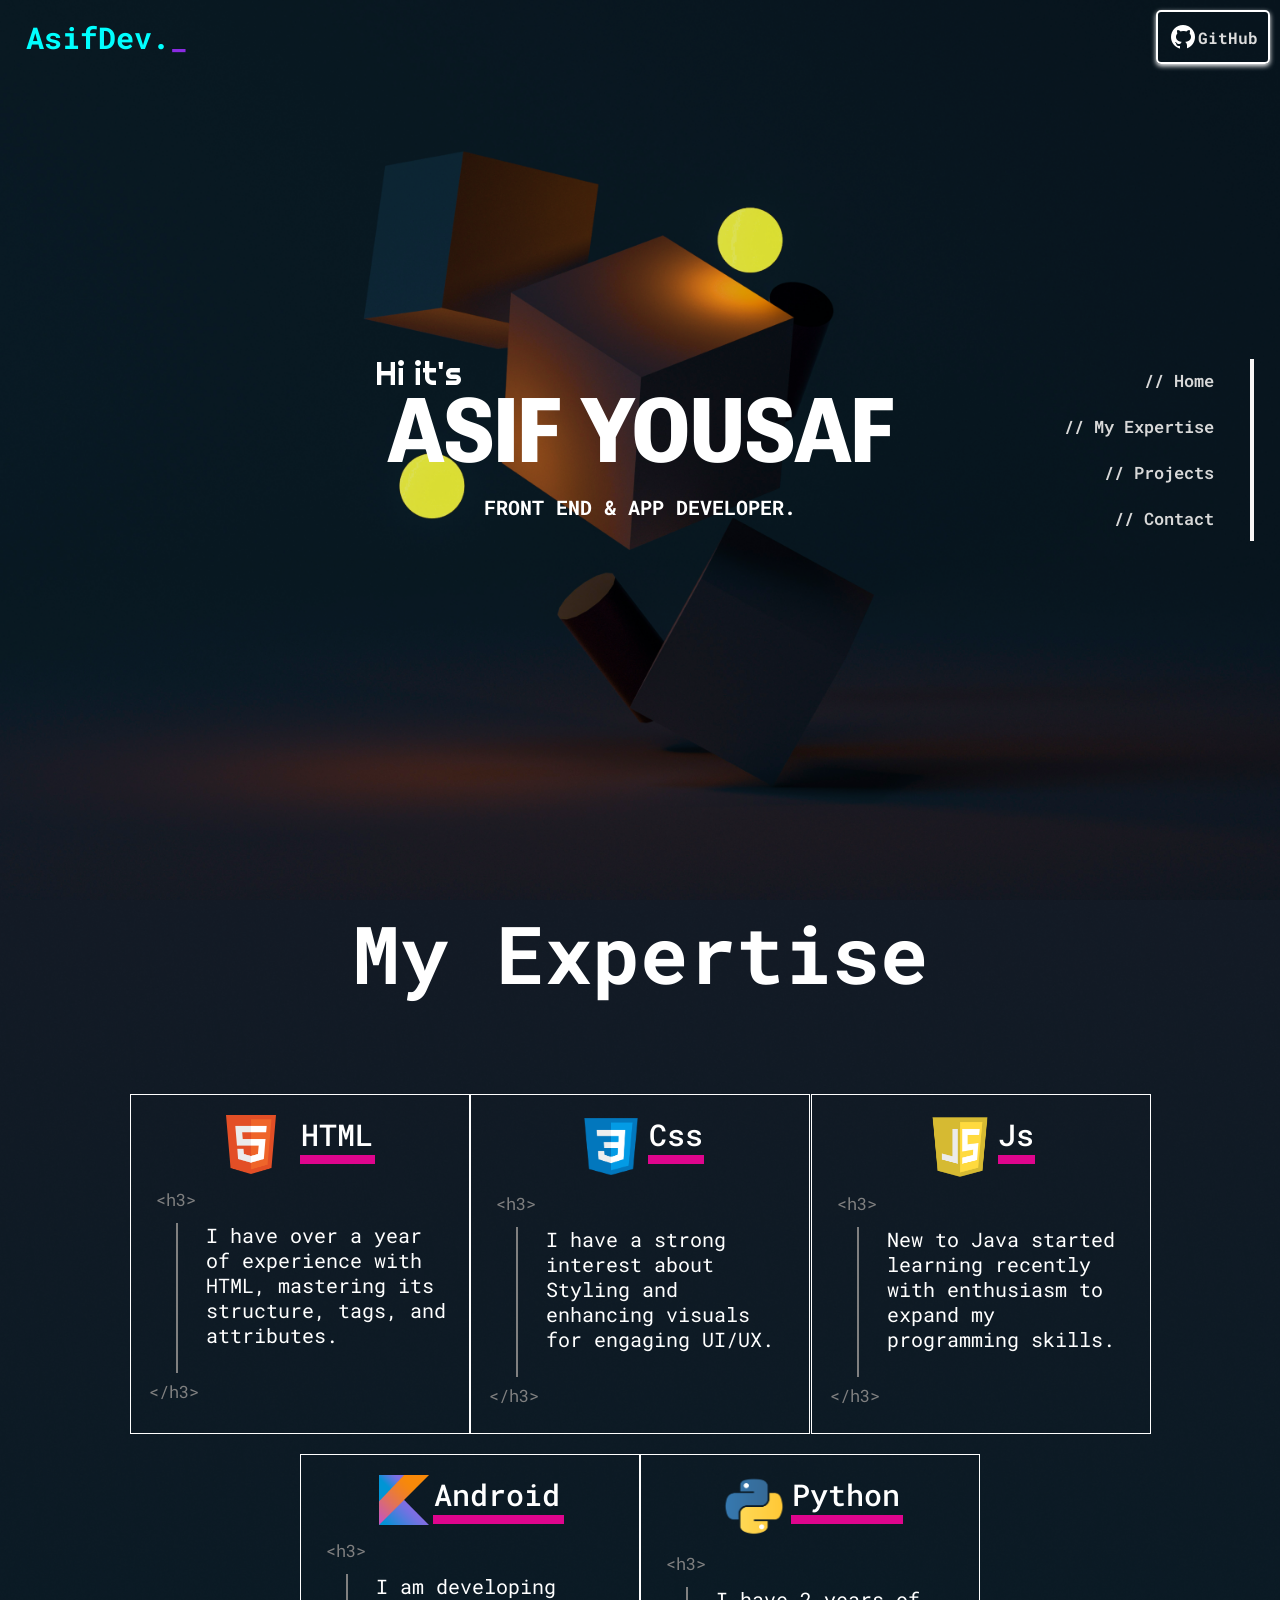
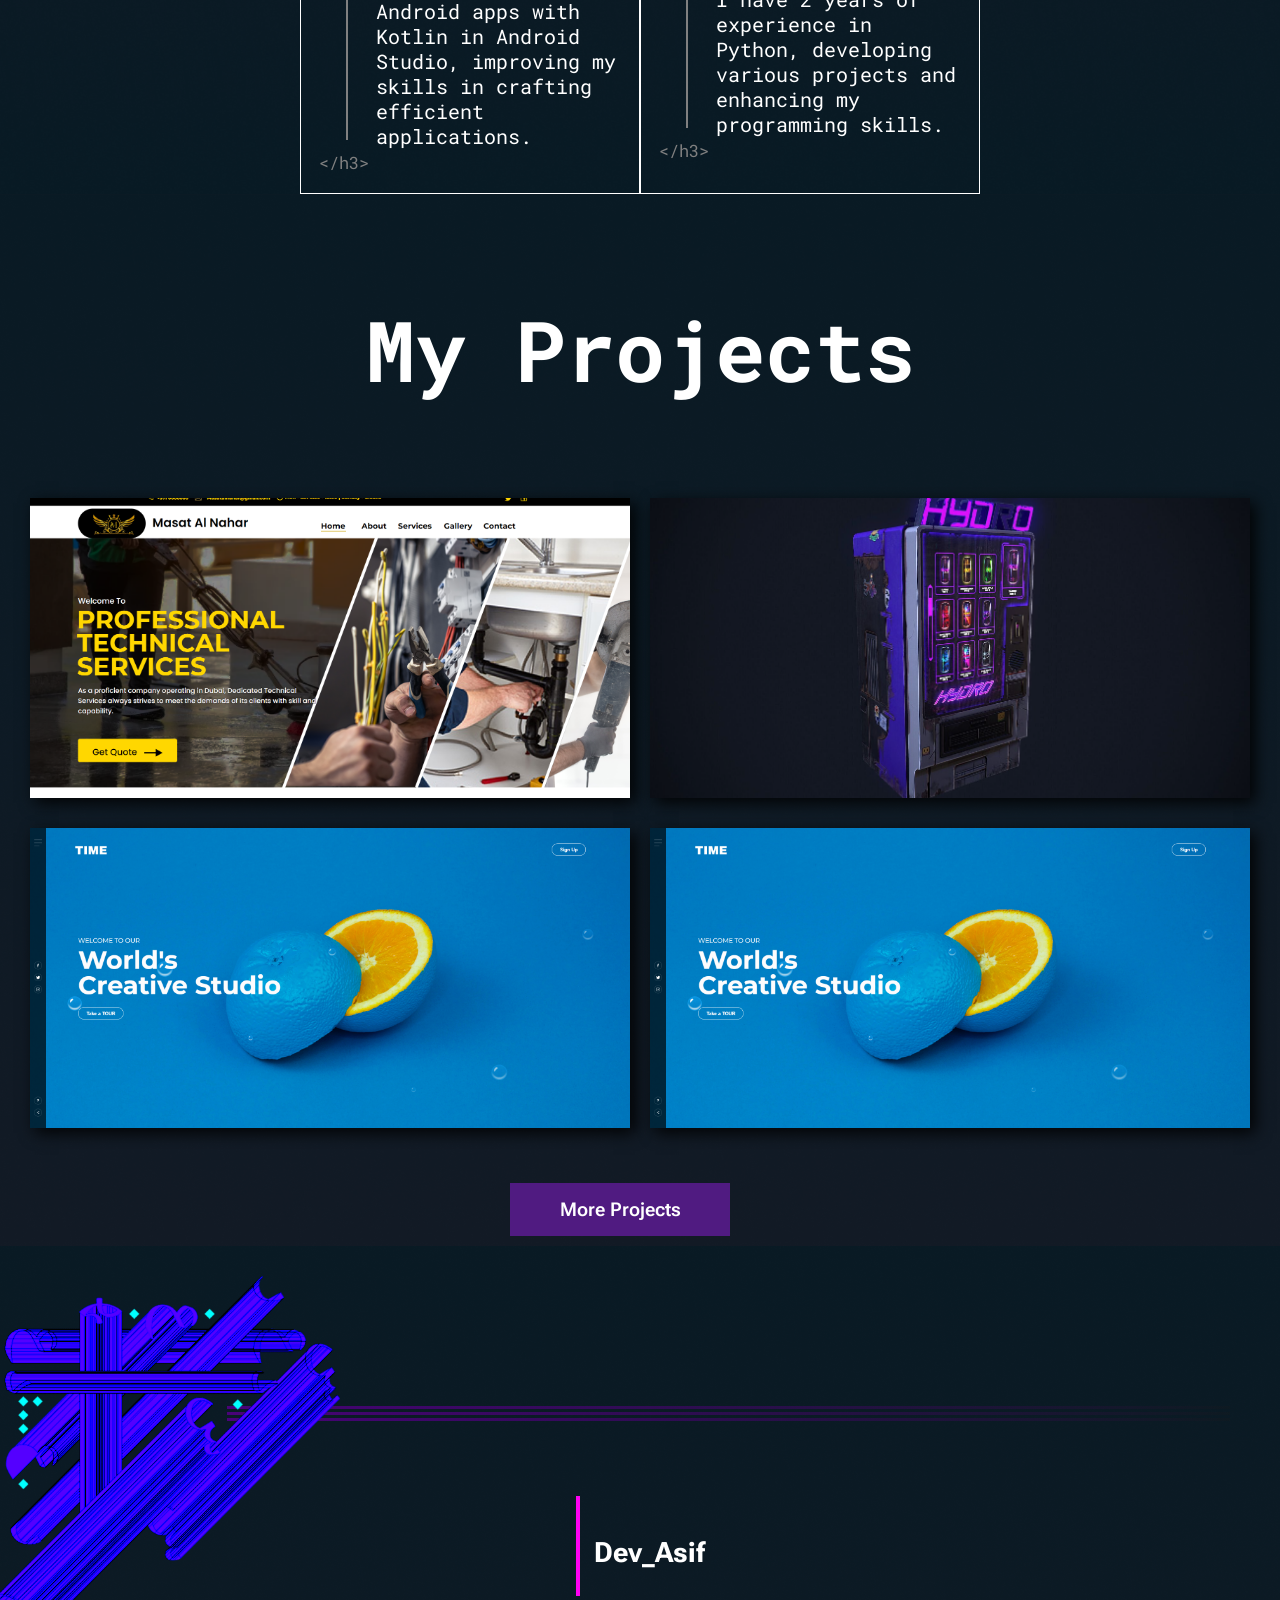
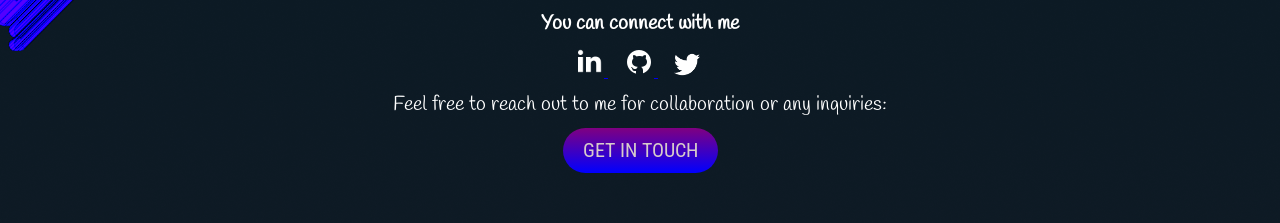
==== index.html @ 39dc3494 "Update index.html" ====
<!DOCTYPE html>
<html lang="en">
<head>
    <meta charset="UTF-8">
    <meta name="viewport" content="width=device-width, initial-scale=1.0">
    <link rel="stylesheet" href="styles1.css">
    
    <script src="script1.js"></script>
    <title>My Portfolio</title>
</head>
<body>
    <div class="line"></div>
     <!-- GitHub Button -->
     <div class="github-button">
        <a href="https://github.com/Asifyousaf" target="_blank">
          <img src="Images/github-ico.png" alt="GitHub Logo" width="30" height="30">
          GitHub
        </a>
      </div>
    <div class="hamburger" id="hamburger">
        &#9776; 
        <ul class="mobile-menu" id="mobile-menu">
            <li><a href="#first-section">Home</a></li>
            <li><a href="#second-section">My Expertise</a></li>
            <li><a href="#third-section">Projects</a></li>
            <li><a href="#footercolor">Contact</a></li>
        </ul>
    </div>
    <nav class="nav__wrapper">
        <ul id="side_nav">
            <li>
                <a href="#first-section" title="Home">// Home</a>
                <span></span>
            </li>
            <li>
                <a href="#second-section" title="My Expertise">// My Expertise</a>
                <span></span>
            </li>
            <li>
                <a href="#third-section" title="Projects">// Projects</a>
                <span></span>
            </li>
            <li>
                <a href="#footercolor" title="Contact">// Contact</a>
                <span></span>
            </li>
        </ul>
    </nav>

    <section id="first-section">
        <div class="overlay"></div>
        <header> 
            <div class="logo">
                <h1>AsifDev.<span id="logoclr">_</span></h1>
            </div>
        </header>
        <div class="container1">
            <h1 id="Textmain2"><span id="textmain1">Hi it's</span> ASIF YOUSAF</h1>
            <h2 id="Textmain3">FRONT END & APP DEVELOPER.</h2>
        </div>
    </section>

    <section id="second-section">
        <h1 id="Textmain4">My Expertise</h1>
        <div class="container2">
            <div class="row">
                <div class="square sq1">
                    <div class="top-section">
                        <div class="htmllogo">
                            <img src="htmlogo.png" alt="HTML Logo">
                        </div>
                        <h1 id="sq1font" class="chonky-underline-megenta">HTML</h1>
                    </div>
                    <div class="ContainerS1">
                        <div class="h3-wrapper">
                            <h3 class="code-tag">
                                I have over a year of experience with HTML, mastering its structure, tags, and attributes.
                            </h3>
                        </div>
                    </div>
                </div>
            

                <div class="square sq1">
                    <div class="top-section-2">
                        <div class="csslogo">
                            <img src="csslogo.png" alt="HTML Logo">
                        </div>
                        <h1 id="sq1font" class="chonky-underline-megenta">Css</h1>
                    </div>
                    <div class="ContainerS1">
                        <div class="h3-wrapper">
                            <h3 class="code-tag">
                                I have a strong interest about Styling and enhancing visuals for engaging UI/UX.
                            </h3>
                        </div>
                    </div>

                </div>
                <div class="square sq1">

                    <div class="top-section-2">
                        <div class="csslogo">
                            <img src="jslogo.png" alt="HTML Logo">
                        </div>
                        <h1 id="sq1font" class="chonky-underline-megenta">Js</h1>
                    </div>
                    <div class="ContainerS1">
                        <div class="h3-wrapper">
                            <h3 class="code-tag">
                                New to Java started learning recently with enthusiasm to expand my programming skills.  </h3>
                        </div>
                    </div>
                </div>
            </div>
            <div class="row row1">
                <div class="square sq1">
                    <div class="top-section-2">
                        <div class="kotlinlogo">
                            <img src="kotlinlogo.png" alt="Kotlin Logo">
                        </div>
                        <h1 id="sq1font" class="chonky-underline-megenta">Android</h1>
                    </div>
                    
                        <div class="h3-wrapper1">
                            <h3 class="code-tag1">
                                I am developing Android apps with Kotlin in Android Studio, improving my skills in crafting efficient applications.  </h3>
                        </div>
                    
                </div>
                    
                <div class="square sq1">
                    <div class="top-section-2">
                        <div class="csslogo">
                            <img src="Python.png" alt="Python Logo">
                        </div>
                        <h1 id="sq1font" class="chonky-underline-megenta">Python</h1>
                    </div>
                    
                        <div class="h3-wrapper1">
                            <h3 class="code-tag1">
                                I have 2 years of experience in Python, developing various projects and enhancing my programming skills.
                            </h3>
                        </div>
                    


                </div>
            </div>
        </div> 
    </section>

    <section id="third-section">
        <h1 id="Textmain5">My Projects</h1>
        <div class="containerS3">
            <div class="card">
                <div class="box">
                    <img src="masatalnahar.png" alt="">
                    <div class="overlay">
                        <h3>Masat Al nahar</h3>
                        <p>Web Development</p>
                        <a href="#">Show Project</a>
                    </div>
                </div>
            </div>


            <div class="card">
                <div class="box">
                    <img src="project1-background.png" alt="">
                    <div class="overlay">
                        <h3>Vending Machine</h3>
                        <p>Automated Vending Machine Application</p>
                        <a href="#">Show Project</a>
                    </div>
                </div>
            </div>


            <div class="card">
                <div class="box">
                    <img src="web.png" alt="">
                    <div class="overlay">
                        <h3>TIME Magazine</h3>
                        <p>Web Development</p>
                        <a href="#">Show Project</a>
                    </div>
                </div>
            </div>


            <div class="card">
                <div class="box">
                    <img src="web.png" alt="">
                    <div class="overlay">
                        <h3>Fix My Ride</h3>
                        <p>Application</p>
                        <a href="#">Show Project</a>
                    </div>
                </div>
            </div>
        </div>   
        <a href="https://github.com/Asifyousaf" target="_blank" class="projects">More Projects</a>
    </section>


    <footer id="footercolor">
        <footer class="footer">

            <!-- lines on top of the footer-->
              <div class="lines-part">
                <div class="horzoline1"></div>
                <div class="horzoline2"></div>
                <div class="horzoline3"></div>
              </div>
    
            <!-- Decorative img with the line on footer-->
              <div class="decor-images">
                <img alt="image description"  class="decorimg" src="Images/footer-img-main.jpg"></div>
           <div class="footerheading">
              <div class="logo"></div>
              <div class="separator"></div>
            <!-- Footer -->
            <div class="name">
              Dev_Asif
            </div>
          
           </div>
           <!-- main text of footer sectiom with social links-->
            <h3 id="footertxt">You can connect with me</h3>
            <div class="social-media">
              <a href="https://www.linkedin.com/in/asif-khan-177888278/" target="_blank" title="LinkedIn">
                <img src="Images/linkedin-ico.png" alt="LinkedIn"  width="30px" >
              </a>
              <a href="https://github.com/Asifyousaf" target="_blank" title="GitHub">
                <img src="Images/github-ico.png" alt="GitHub">
              </a>
              <a href="https://twitter.com/" target="_blank" title="Twitter">
                <img src="Images/twitter-ico.png" alt="Twitter"  width="26px">
              </a>
            </div>
            <p id="footertxt">Feel free to reach out to me for collaboration or any inquiries:</p>
            <button id="footerbtn">
              <a href="mailto:asifyousaf14@gmail.com">GET IN TOUCH</a>
            </button>
          </footer>
    </footer>
</body>
</html>
---- styles1.css ----
@import url("https://fonts.googleapis.com/css2?family=Roboto+Mono:ital,wght@0,100..700;1,100..700&display=swap");
@import url("https://fonts.googleapis.com/css2?family=Roboto+Flex:opsz,wght@8..144,100..1000&display=swap");
@import url("https://fonts.googleapis.com/css2?family=Righteous&display=swap");
@import url('https://fonts.googleapis.com/css2?family=Roboto+Condensed:wght@700&family=Roboto+Mono:ital,wght@1,700&display=swap');
@import url('https://fonts.googleapis.com/css2?family=Roboto+Condensed:wght@700&family=Roboto+Mono:ital,wght@0,700;1,700&display=swap');
@import url('https://fonts.googleapis.com/css2?family=Handlee&display=swap');


html, body {
  width: 100%;
  overflow-x: hidden; 
}
* {
    margin: 0;
    padding: 0;
    box-sizing: border-box;
}


#first-section {
    background-image: url(cubicbg12.png);
    background-position: center;
    background-size: cover; 
    width: 100%;
    height: 100vh;
    display: flex;
    flex-direction: column;
    justify-content: center;
    align-items: center;
    position: relative;
    text-align: center;
}

.logo {
    color:aqua;
    position: absolute;
    top: 2%;
    left: 2%;
    font-family: "Roboto Mono";
    font-weight: 900;
    font-size: 20px; 
}
#logoclr{
    color: blueviolet;
}

.container1 {
    color: white;
    display: flex;
    flex-direction: column;
    justify-content: center;
    align-items: center;
    gap: 10px; 
    text-align: center;
    position: relative;
}

#Textmain2 {
    font-family: "Roboto flex", sans-serif;
    font-size: 7vw;
    font-weight: 700;
}

#textmain1 {
    font-family: "Righteous", sans-serif;
    font-size: 2.5vw; 
    position: absolute;
    top: -2vw; 
    left: -1vw;
    font-weight: 100;

}

#Textmain3 {
    font-family: "Roboto Mono", sans-serif;
    font-size: 1.6vw;
}
/* Hamburger menu icon */
.hamburger {
  display: none; /* Hide by default */
  position: fixed;
  top: 20px;
  right: 20px;
  font-size: 30px;
  cursor: pointer;
  z-index: 1001;
}
.nav__wrapper {
    position: fixed;
    top: 50%;
    right: 20px;
    transform: translateY(-50%);
    z-index: 1000; 
    padding: 10px; 
}

.mobile-menu {
  font-family:'Roboto Mono';
  display: none; 
  list-style: none;
  padding: 0;
  margin: 0;
  background-color: #000000; 
  position: absolute;
  top: 40px; 
  right: 0;
  width: 250px; 
  border: 1px solid #444; 
}

.mobile-menu li {
  border-bottom: 1px solid #444;
  text-align: center;
}

.mobile-menu li a {
  display: block;
  padding: 10px;
  color: white;
  text-decoration: none;
  
}

.mobile-menu li a:hover {

  background-color: #555; /* Darker background on hover */
}
.line {
    position: fixed;
    top: 50%;
    right: 26px;
    transform: translateY(-50%);
    height: 182px;
    width: 4px;
    z-index: 1000;
    background-color: #f8f6f6;
    transition: all 0.3s ease-in-out;
  }
#side_nav {
  list-style: none;
  padding: 0;
  margin: 0;
  display: flex;
  flex-direction: column;
  align-items: flex-end;
}
/* Removing right margin from elements within the side navigation */
#side_nav li a {
  margin-right: 0;
}
/* Styling for each list item the side navigation */
#side_nav li {
  position: relative;
  padding-right: 10px; 
  
}

/* Removing bottom margin from the last list item */
#side_nav li:last-child {
  margin-bottom: 0;
}

/* Styling for the vertical line before each list item */
#side_nav li:before {
  content: '';
  position: absolute;
  top: 0;
  right: -4px;
  width: 4px;
  height: 100%; 
  background-color: #DF058D;
  transform: scaleY(0);
  transition: transform 0.4s ease-in-out;
}

/* Scaliing the vertical line on hover */
#side_nav li:hover:before {
  transform: scaleY(1);
}

#side_nav li a {
  height: 50px;
  color: #d8d8d8;
  text-align: center;
  line-height: 46px;
  text-decoration: none;
  font-family:'Roboto Mono';
  font-size: 17px;
  position: relative;
  overflow: hidden;
  font-weight: 600;
}

/* Changing color on hover */
#side_nav li a:hover{
  color: #DF058D;
}

/* Style for the span element within the anchor elements */

#side_nav li span {
  display: inline-block;
  margin-right: 10px;
  padding-left: 10px;
  border-left: 2px solid #f8f4f4;
  transform: translateX(-100%);
  transition: transform 0.3s ease-in-out;
} 




#second-section{
  background-image: url(cubicbg2.png);
  background-position: center;
  width: 100%;
  background-size: cover; 
  display: flex;
  flex-direction: column;
  justify-content: center;
  align-items: center;
  position: relative;
  text-align: center;
}#Textmain4{
    font-family: "Roboto mono", sans-serif;
    font-size: 80px;
    position: relative;
    font-weight: 700;
    color: white;
    padding-bottom: 57.6px;
    
}
.container2 {
  display: flex;
  flex-wrap: wrap;
  justify-content: center;
  gap: 20px; /* Adjust gap between boxes */
  max-width: 1200px; /* Limit maximum width for better responsiveness */
  width: 90%; /* Adjust width as needed */
  margin-top: 30px; /* Add margin for spacing */
}

.row {
  display: flex; 
  gap: 0.5px; 
}
/* for future
.square {
  overflow: hidden;
  border: 1px solid rgb(255, 255, 255);
  text-align: center;
    width: 350px; 
    padding: 20px;
  height: 19vw;
  overflow: hidden; 
  max-width: 100%; 
}*/
.square {
  border: 1px solid rgb(255, 255, 255);
  text-align: center;
  width: 340px; 
  padding: 20px;
  height: 340px;
  transition: all 0.3s ease;
  overflow: hidden; 
  max-width: 100%;
  border-style: solid;
  
}

.sq1 {
  display: flex;
  flex-direction: column; 
  gap: 15px;
  font-family: "Roboto Mono", sans-serif;
  color: white;
  align-items: center;
  padding-top: 20px;
}

.top-section {
  display: flex;
  flex-direction: row; 
  gap: 25px;
  padding-bottom: 0px;
}
.top-section-2{
  display: flex;
  flex-direction: row; 
  gap: 5px;
  padding-bottom: 0px;
  justify-content: center;
}

#sq1font {
  z-index: 0;
  font-size: 30px;
  font-weight: 500;
  position: relative; 
}

.htmllogo img {
  width: 50px;
  height: 59px;
}
.csslogo img{
  width: 66px;
  height: 63px;
}
.kotlinlogo img{
  width: 50px;
  height: 50px;
}

.chonky-underline-megenta::after {
  content: "";
  position: absolute;
  top: 40px;
  z-index: -1;
  height: 0.3em;
  width: 104%;
  left: -1%;
  background: linear-gradient(65deg, #DF058D 0%, #DF058D 100%, rgba(255, 209, 0, 0) 100%);
}


.h3-wrapper {
  display: flex;
  align-items: center;
  position: relative;
  
}
.h3-wrapper1{display: flex;
  align-items: center;
  position: relative;}
.code-tag {
  position: relative;
  display: flex;
  padding-top: 30px;
  margin: 0;
  padding-left: 55px;
  text-align: left;
  font-weight: 400;
  font-size: 19.5px;

}
.code-tag1 {
  font-weight: 200;
  position: relative;
  display: flex;
  padding-top: 30px;
  margin: 0;
  padding-left: 55px;
  text-align: left;
  font-weight: 400;
  font-size: 19.5px;

}
.h3-wrapper1 {
  display: flex;
  align-items: center;
  position: relative;
}

.h3-wrapper1::before {
  content: "";
  position: absolute;
  left: 25px;
  top: 30px;
  bottom: 9px;
  width: 2px;
  background: grey;
}

.code-tag1::before {
  font-weight: 400;
  font-family: "Roboto Mono", sans-serif;
  content: "<h3>";
  position: absolute;
  top: -5px;
  left: 5px;
  font-size: 17px;
  color: grey;
}

.code-tag1::after {
  font-weight: 400;
  font-family: "Roboto Mono", sans-serif;
  content: "</h3>";
  position: absolute;
  bottom: -25px;
  left: -2px;
  font-size: 17px;
  color: grey;
}
.code-tag::before {
  font-weight: 400;
  font-family: "Roboto Mono", sans-serif;
  content: "<h3>";
  position: absolute;
  top: -5px;
  left: 5px;
  font-size: 17px;
  color: grey;
}

.code-tag::after {
  font-weight: 400;
  font-family: "Roboto Mono", sans-serif;
  content: "</h3>";
  position: absolute;
  bottom: -55px;
  left: -2px;
  font-size: 17px;
  color: grey;
}

.h3-wrapper::before {
  content: "";
  position: absolute;
  left: 25px;
  top: 30px;
  bottom: -25px;
  width: 2px;
  background: grey;
}

#third-section{
  background-image: url(cubicbg3.png);
  background-position: center;
  width: 100%;
  background-size: cover; 
  display: flex;
  flex-direction: column;
  justify-content: center;
  align-items: center;
  position: relative;
  text-align: center;
  padding-top: 100px;
}

#Textmain5{
  font-family: "Roboto mono", sans-serif;
    font-size: 84px;
    position: relative;
    font-weight: 700;
    color: white;
    padding-bottom: 3vw;
}
.projects{
  width: 220px;
  font-weight: 600;
  font-family: "Roboto flex", sans-serif;
  margin:50px 50px 10px 10px;
  color: #ffffff;
  text-decoration: none;
  font-size: 19px; /* Adjust font size to fit the larger card */
  background: rgb(80, 27, 129);
  text-align: center;
  padding: 15px 10px; 
}
.containerS3{
  position: relative;
  width: 1000px;
  display: flex;
  flex-wrap: wrap;
  justify-content: center;
  margin: 25px;
  gap: 20px;
  width: 1250px;
}
.containerS3 .card{
  position: relative;
  height: 250px;
  background: #fff;
  display: flex;
  margin: 30px 0;
}

.overlay {
  color: white;
  width: 100%;
  height: 0px;
  background: linear-gradient(transparent, #0e3b53 78%);
  font-family: "Roboto mono", sans-serif;
  position: absolute;
  left: 0;
  bottom: 0;
  overflow: hidden;
  display: flex;
  align-items: center;
  justify-content: center;
  flex-direction: column;
  padding: 0 120px; /* Adjust padding to fit the larger card size */
  text-align: center;
  font-size: 20px;
  transition: height 0.5s;
}

.overlay h3 {
  font-weight: 700;
  margin-bottom: 5px;
  margin-top: 30%; /* Adjust to fit within the larger card */
  font-family: "Roboto flex", sans-serif;
  font-size: 24px; /* Adjust font size to fit the larger card */
  letter-spacing: 2px;
}

.overlay p {
  margin-top: 5px;
}

.overlay a {
  font-weight: 600;
  font-family: "Roboto flex", sans-serif;
  margin-top: 10px;
  color: #ffffff;
  text-decoration: none;
  font-size: 19px; /* Adjust font size to fit the larger card */
  background: rgb(80, 27, 129);
  text-align: center;
  padding: 5px 10px; /* Adjust padding to fit the larger card */
}


.box:hover .overlay {
  height: 100%;
}
.box {
  height: 300px; /* Maintain height to keep cards rectangular */
  position: relative;
  overflow: hidden;
  box-shadow: 5px 5px 15px rgba(0, 0, 0, 0.9);
}

.box img {
  width: 600px;
  height: 100%; /* Ensure image covers the whole card */
  object-fit: cover; /* Fit the image within the card without zooming */
  display: block;
  transition: none; /* Remove the zoom effect */
}


@media only screen and (max-width: 370px) {
  .code-tag, .code-tag1{
   font-size: 12px !important ;
  }
.code-tag1::before {
  font-weight: 400;
  font-family: "Roboto Mono", sans-serif;
  content: "<h3>";
  position: absolute;
  top: -5px;
  left: 9px;
  font-size: 15px;
  color: grey;
}
.htmllogo img{
  width: 40px;
  height: 45px;
}
.csslogo img{
  width: 55px;
  height: 55px;
}
.kotlinlogo img{
  width: 30px;
  height: 42px;
}
.code-tag1::after {
  font-weight: 400;
  font-family: "Roboto Mono", sans-serif;
  content: "</h3>";
  position: absolute;
  bottom: -25px;
  left: -0px;
  font-size: 15px;
  color: grey;
}
.code-tag::before {
  font-weight: 400;
  font-family: "Roboto Mono", sans-serif;
  content: "<h3>";
  position: absolute;
  top: -5px;
  left: 5px;
  font-size: 15px;
  color: grey;
}

.code-tag::after {
  font-weight: 400;
  font-family: "Roboto Mono", sans-serif;
  content: "</h3>";
  position: absolute;
  bottom: -45px;
  left: -0px;
  font-size: 15px;
  color: grey;
}

.h3-wrapper::before {
  content: "";
  position: absolute;
  left: 25px;
  top: 30px;
  bottom: -15px;
  width: 2px;
  background: grey;
}
.top-section,.top-section-2 {
  gap: 10px;
}

.container2 {
  display: flex;
  flex-direction: column;
  align-items: center;
}
.row {
  flex-direction: column;
  align-items: center;
  gap: 20px;
}
.square {
  width: 80%;
  height: 310px !important;
}
.hamburger {
  position: absolute;
  display: block;
  color: white;
}
.nav__wrapper {
display: none; /* Hide the original nav */
}
.nav__wrapper.active {
display: flex;
position: fixed;
top: 0;
right: 0;
background-color: rgba(0, 0, 0, 0.8);
width: 100%;
height: 100%;
justify-content: center;
align-items: center;
flex-direction: column;
z-index: 1000;
}

#side_nav {
display: flex;
flex-direction: column;
align-items: center;
}

#side_nav li {
padding: 20px 0;
}

.line{
display: none;
}
.containerS3{
  flex-direction: column;
  align-items: center;
}
  .containerS3 .card{
    flex-direction: column;
    width: 250px;
    height: auto;
  }
  .containerS3 .card .imgbg{
    position: relative;
  }
  .containerS3 .card .imgbg,
  .containerS3 .card:hover .imgbg{
    width: 100%;
    height: 200px;
    left: 0;
  }


  .containerS3 .card .content{
    position: relative;
    width: 100%;
  }
#Textmain2 {
  font-size: 90px;
}

#textmain1 {
  display: none;
}

#Textmain3 {
font-size: 20px;
line-height: 1em;
letter-spacing: 1.6px;}

.logo {
font-size: 20px;
}
#Textmain4{
  font-size: 45px !important;
 }
#sq1font{
  font-size: 25px;
}
#Textmain5{
  font-size: 40px;
}
.overlay {
  width: 100%;
  height: 210px;
}
.box img {
  width: 600px;
  height: 100%; /* Ensure image covers the whole card */
  object-fit: cover; /* Fit the image within the card without zooming */
  display: block;
  transform: translate(-20%,0%);
}
.overlay h3 {
  text-shadow: 2px 2px 14px rgba(0, 0, 0, 0.8);
  font-weight: 800;
  margin-bottom: 5px;
  margin-top: 30%; 
  font-size: 22px;
  width: 210px;
  letter-spacing: 2px;
}
.overlay p {
  font-size: 13px;
  width: 140px;
  padding-top: 10px;
  padding-bottom: 10px;;
  margin-top: 0px;
}
.overlay a {

  width: 100px;
  font-size: 12px; 
  border-radius: 50px;
  padding: 9px 10px; 
}


 }
 @media only screen and (min-width: 371px) and (max-width: 520px) {
.row {
    flex-direction: column;
    align-items: center;
    gap: 20px;
}
.square {
    width: 80%;
    height: 297px !important;
}
  .hamburger {
    position: absolute;
    display: block;
    color: white;
}
.nav__wrapper {
  display: none; /* Hide the original nav */
}
.nav__wrapper.active {
  display: flex;
  position: fixed;
  top: 0;
  right: 0;
  background-color: rgba(0, 0, 0, 0.8);
  width: 100%;
  height: 100%;
  justify-content: center;
  align-items: center;
  flex-direction: column;
  z-index: 1000;
}

#side_nav {
  display: flex;
  flex-direction: column;
  align-items: center;
}

#side_nav li {
  padding: 20px 0;
}

.line{
  display: none;
}
.containerS3{
  flex-direction: column;
  align-items: center;
}
  .containerS3 .card{
    flex-direction: column;
    width: 350px;
    height: auto;
  }
  .containerS3 .card .imgbg{
    position: relative;
  }
  .containerS3 .card .imgbg,
  .containerS3 .card:hover .imgbg{
    width: 100%;
    height: 200px;
    left: 0;
  }


  .containerS3 .card .content{
    position: relative;
    width: 100%;
  }
  #Textmain2 {
    font-size: 90px;
}

#textmain1 {
    display: none;
}

#Textmain3 {
  font-size: 20px;
  line-height: 1em;
  letter-spacing: 1.6px;}

.logo {
  font-size: 20px;
}

  #Textmain4{
    font-family: "Roboto mono", sans-serif;
    font-size:52px !important;
    font-weight: 700;

}
 
  .code-tag, .code-tag1{
  font-size: 14px !important;}
  
.h3-wrapper1::before {
  bottom: 9px;
}

.code-tag1::before {
  font-weight: 400;
  font-family: "Roboto Mono", sans-serif;
  content: "<h3>";
  position: absolute;
  top: -5px;
  left: 5px;
  font-size: 12px !important;
  color: grey;
}

.code-tag1::after {
  font-weight: 400;
  font-family: "Roboto Mono", sans-serif;
  content: "</h3>";
  position: absolute;
  bottom: -25px;
  left: -2px;
  font-size: 17px;
  color: grey;
}
.code-tag::before {
  font-weight: 400;
  font-family: "Roboto Mono", sans-serif;
  content: "<h3>";
  position: absolute;
  top: -5px;
  left: 5px;
  font-size: 17px;
  color: grey;
}

.code-tag::after {
  font-weight: 400;
  font-family: "Roboto Mono", sans-serif;
  content: "</h3>";
  position: absolute;
  bottom: -55px;
  left: -2px;
  font-size: 17px;
  color: grey;
}

.h3-wrapper::before {
  content: "";
  position: absolute;
  left: 25px;
  top: 30px;
  bottom: -25px;
  width: 2px;
  background: grey;
}
.overlay {
  width: 100%;
  height: 210px;
}
.box img {
  width: 600px;
  height: 100%; /* Ensure image covers the whole card */
  object-fit: cover; /* Fit the image within the card without zooming */
  display: block;
  transform: translate(-20%,0%);
}
.overlay h3 {
  text-shadow: 2px 2px 14px rgba(0, 0, 0, 0.8);
  font-weight: 800;
  margin-bottom: 5px;
  margin-top: 30%; 
  font-size: 22px;
  width: 210px;
  letter-spacing: 2px;
}
.overlay p {
  font-size: 13px;
  width: 140px;
  padding-top: 10px;
  padding-bottom: 10px;;
  margin-top: 0px;
}
.overlay a {

  width: 100px;
  font-size: 12px; 
  border-radius: 50px;
  padding: 9px 10px; 
}
.decor-images .decorimg {
  filter: contrast(3);
  width: 200px !important;
  position: absolute;
  top: -130px !important;
  left: 0;
 
}
 }


/* Small devices such as large phones (640px and up) */
@media only screen and (min-width: 521px)and (max-width: 640px) {
  .decor-images .decorimg {
    filter: contrast(3);
    width: 220px !important;
    position: absolute;
    top: -130px !important;
    left: 0;
   
  }
 #Textmain2{
  font-size: 50px !important;
 }
 #Textmain4{
  font-size: 55px !important;
 }

 .code-tag{
  font-size: 18px
 }


 .container2 {
  display: flex;
  flex-direction: column;
  align-items: center;
}
.row {
  flex-direction: column;
  align-items: center;
  gap: 20px;
}
.square {
  width: 80%;
  height: 295px !important;
}
.hamburger {
  position: absolute;
  display: block;
  color: white;
}
.nav__wrapper {
display: none; /* Hide the original nav */
}
.nav__wrapper.active {
display: flex;
position: fixed;
top: 0;
right: 0;
background-color: rgba(0, 0, 0, 0.8);
width: 100%;
height: 100%;
justify-content: center;
align-items: center;
flex-direction: column;
z-index: 1000;
}

#side_nav {
display: flex;
flex-direction: column;
align-items: center;
}

#side_nav li {
padding: 20px 0;
}

.line{
display: none;
}
.containerS3{
  flex-direction: column;
  align-items: center;
}
  .containerS3 .card{
    flex-direction: column;
    width: 400px;
    height: auto;
  }
  .containerS3 .card .imgbg{
    position: relative;
  }
  .containerS3 .card .imgbg,
  .containerS3 .card:hover .imgbg{
    width: 100%;
    height: 200px;
    left: 0;
  }


  .containerS3 .card .content{
    position: relative;
    width: 100%;
  }
#Textmain2 {
  font-size: 90px;
}

#textmain1 {
  display: none;
}

#Textmain3 {
font-size: 20px;
line-height: 1em;
letter-spacing: 1.6px;}

.logo {
font-size: 20px;
}
 
.overlay {
  width: 100%;
  height: 210px;
  padding-bottom: 20px;
}
.box img {
  width: 600px;
  height: 100%; /* Ensure image covers the whole card */
  object-fit: cover; /* Fit the image within the card without zooming */
  display: block;
  transform: translate(-20%,0%);
}
.overlay h3 {
  text-shadow: 2px 2px 14px rgba(0, 0, 0, 0.8);
  font-weight: 800;
  margin-bottom: 5px;
  margin-top: 30%; 
  font-size: 22px;
  width: 210px;
  letter-spacing: 2px;
}
.overlay p {
  font-size: 13px;
  width: 140px;
  padding-top: 10px;
  padding-bottom: 0px;;
  margin-top: 0px;
}
.overlay a {

  width: 100px;
  font-size: 12px; 
  border-radius: 50px;
  padding: 9px 10px; 
}

}


@media only screen and (min-width: 641px) and (max-width:768px){
  .decor-images .decorimg {
    filter: contrast(3);
    width: 250px !important;
    position: absolute;
    top: -130px !important;
    left: 0;
   
  }
  .container2 {
    display: flex;
    flex-direction: column;
    align-items: center;
}
.row {
    flex-direction: column;
    align-items: center;
    gap: 20px;
}
.square {
    width: 80%;
    height: 295px !important;
}
  .hamburger {
    position: absolute;
    display: block;
    color: white;
}
.nav__wrapper {
  display: none; /* Hide the original nav */
}
.nav__wrapper.active {
  display: flex;
  position: fixed;
  top: 0;
  right: 0;
  background-color: rgba(0, 0, 0, 0.8);
  width: 100%;
  height: 100%;
  justify-content: center;
  align-items: center;
  flex-direction: column;
  z-index: 1000;
}

#side_nav {
  display: flex;
  flex-direction: column;
  align-items: center;
}

#side_nav li {
  padding: 20px 0;
}

.line{
  display: none;
}
.containerS3{
  flex-direction: column;
  align-items: center;
}
  .containerS3 .card{
    flex-direction: column;
    width: 400px;
    height: auto;
  }
  .containerS3 .card .imgbg{
    position: relative;
  }
  .containerS3 .card .imgbg,
  .containerS3 .card:hover .imgbg{
    width: 100%;
    height: 200px;
    left: 0;
  }


  .containerS3 .card .content{
    position: relative;
    width: 100%;
  }
  #Textmain2 {
    font-size: 90px;
}

#textmain1 {
    display: none;
}

#Textmain3 {
  font-size: 20px;
  line-height: 1em;
  letter-spacing: 1.6px;}

.logo {
  font-size: 20px;
}
.overlay {
  width: 100%;
  height: 210px;
  padding-bottom: 20px;
}
.box img {
  width: 600px;
  height: 100%; /* Ensure image covers the whole card */
  object-fit: cover; /* Fit the image within the card without zooming */
  display: block;
  transform: translate(-20%,0%);
}
.overlay h3 {
  text-shadow: 2px 2px 14px rgba(0, 0, 0, 0.8);
  font-weight: 800;
  margin-bottom: 5px;
  margin-top: 30%; 
  font-size: 22px;
  width: 210px;
  letter-spacing: 2px;
}
.overlay p {
  font-size: 13px;
  width: 140px;
  padding-top: 10px;
  padding-bottom: 0px;;
  margin-top: 0px;
}
.overlay a {

  width: 100px;
  font-size: 12px; 
  border-radius: 50px;
  padding: 9px 10px; 
}

}
/* Large devices such as laptops (1024px and up) */
@media only screen and (min-width: 1024px) {...}
@media only screen and (min-width: 769px) and (max-width: 1100px) {
  .row {
    display: grid;
    grid-template-columns: 1fr 1fr; /* Two columns */
    gap: 20px; /* Adjust gap between boxes */
    justify-content: center; /* Center grid items */
  }
  
  .containerS3{
    flex-direction: column;
    align-items: center;
  }
  .square {
    
    max-width: none; /* Remove any max-width restrictions */
    margin-bottom: 0; /* Remove margin between items, if necessary */
  }

}
/* Largest devices such as desktops (1280px and up) */
@media only screen and (min-width: 1280px) {...}



footer {
  color: white;
  text-align: center;
  position: relative;
}

/* styling the footer background */
#footercolor{
  padding: 150px 50px 50px ;
  background:url("cubicbg3.png");
}

/* Styling the text above button */
#project1txt{
  font-size: 35px;
  font-family: 'Handlee';
  margin-bottom: -110px;
  text-align: center;
} 

/* Styling the text for footer*/
#footertxt{
  padding: 10px;
  font-size: 20px;
  font-family: 'Handlee';
  text-align: center;
}
/* Styling github button on top right */
.github-button {
  z-index: 10;
  position: absolute;
  top: 10px;
  right: 10px;
  padding: 10px;
  border: 2px white solid;
  border-radius: 5px;
  box-shadow: 0 2px 5px rgb(255, 255, 255);
}

/* Styling github button text color */
.github-button a {
  color: #ddd;
  display: flex;
  align-items: center;
  text-decoration: none;
  font-weight: bold;
  font-family: 'Roboto Mono';
}

/* Styling for the 'Get in touch' Button */
#footerbtn {
  font-family:'Roboto Condensed';
  background: linear-gradient( purple, blue);
  border: none;
  width: 155px;
  height: 45px;
  transition: 0.9s;
  cursor:grabbing;
  border-radius: 41px;
}

/* Styling for text in 'Get in touch' Button */
#footerbtn a {
  text-decoration: none;
  font-size: 20px;
  color: rgb(216, 203, 203);
}

/* Changing the text when you hover */
#footerbtn:hover {
  background: linear-gradient(to right, purple, rgb(14, 14, 141));
}

/* Aligning the social media icons */
.social-media {
  margin-left: 10px;
}

/* adding space between the icons */
.social-media a {
  margin-right: 16px;
}

/* Styling the decoration images for footer  */
.decor-images .decorimg {
  filter: contrast(3);
  width: 350px;
  position: absolute;
  top: -120px;
  left: 0;
  margin-left: -60px;
}
/* styling the lines to seperate the footer */
.lines-part {
  position: relative;
  width: 100%;
  height: 200px; 
}

/* styling the lines of footer */
.horzoline1,
.horzoline2,
.horzoline3 {
  position: absolute;
  margin-top: -50px;
  height: 3px;
  width: 85%; 
  background: linear-gradient(to right, rgb(73, 2, 121),#19191a3d);
  z-index: 1;
}

/* Aligning the lines no.1 */
.horzoline1 {
  top: 30%;
  left: 15%;
  z-index: 0;
}

/* Aligning the lines no.2 */
.horzoline2 {
  top: 33%;
  left: 15%;
  z-index: 0;
}

/* Aligning the lines no.3 */
.horzoline3 {
  top: 36%;
  left: 15%;
  z-index: 0;
}

/* Removing the extra space  */
.footerheading{
  margin-top: -100px;
}



/* Styling the name at the footer */
.name {
  margin-top: -79px;
  display: inline-block;
  vertical-align: middle;
  margin-left: 10px;
  font-size: 28px;
  font-weight: 700;
  font-family: "Roboto flex" ;
}

/* Adding seperator between the logo and text*/
.separator {
  display: inline-block;
  height: 100px;
  width: 4px;
  background-color: #ff00f2;
}

/* Styling github button on top right */
.github-button {
  position: absolute;
  top: 10px;
  right: 10px;
  padding: 10px;
  border: 2px white solid;
  border-radius: 5px;
  box-shadow: 0 2px 5px rgb(255, 255, 255);
}

/* Styling github button text color */
.github-button a {
  color: #ddd;
  display: flex;
  align-items: center;
  text-decoration: none;
  font-weight: bold;
  font-family: 'Roboto Mono';
}
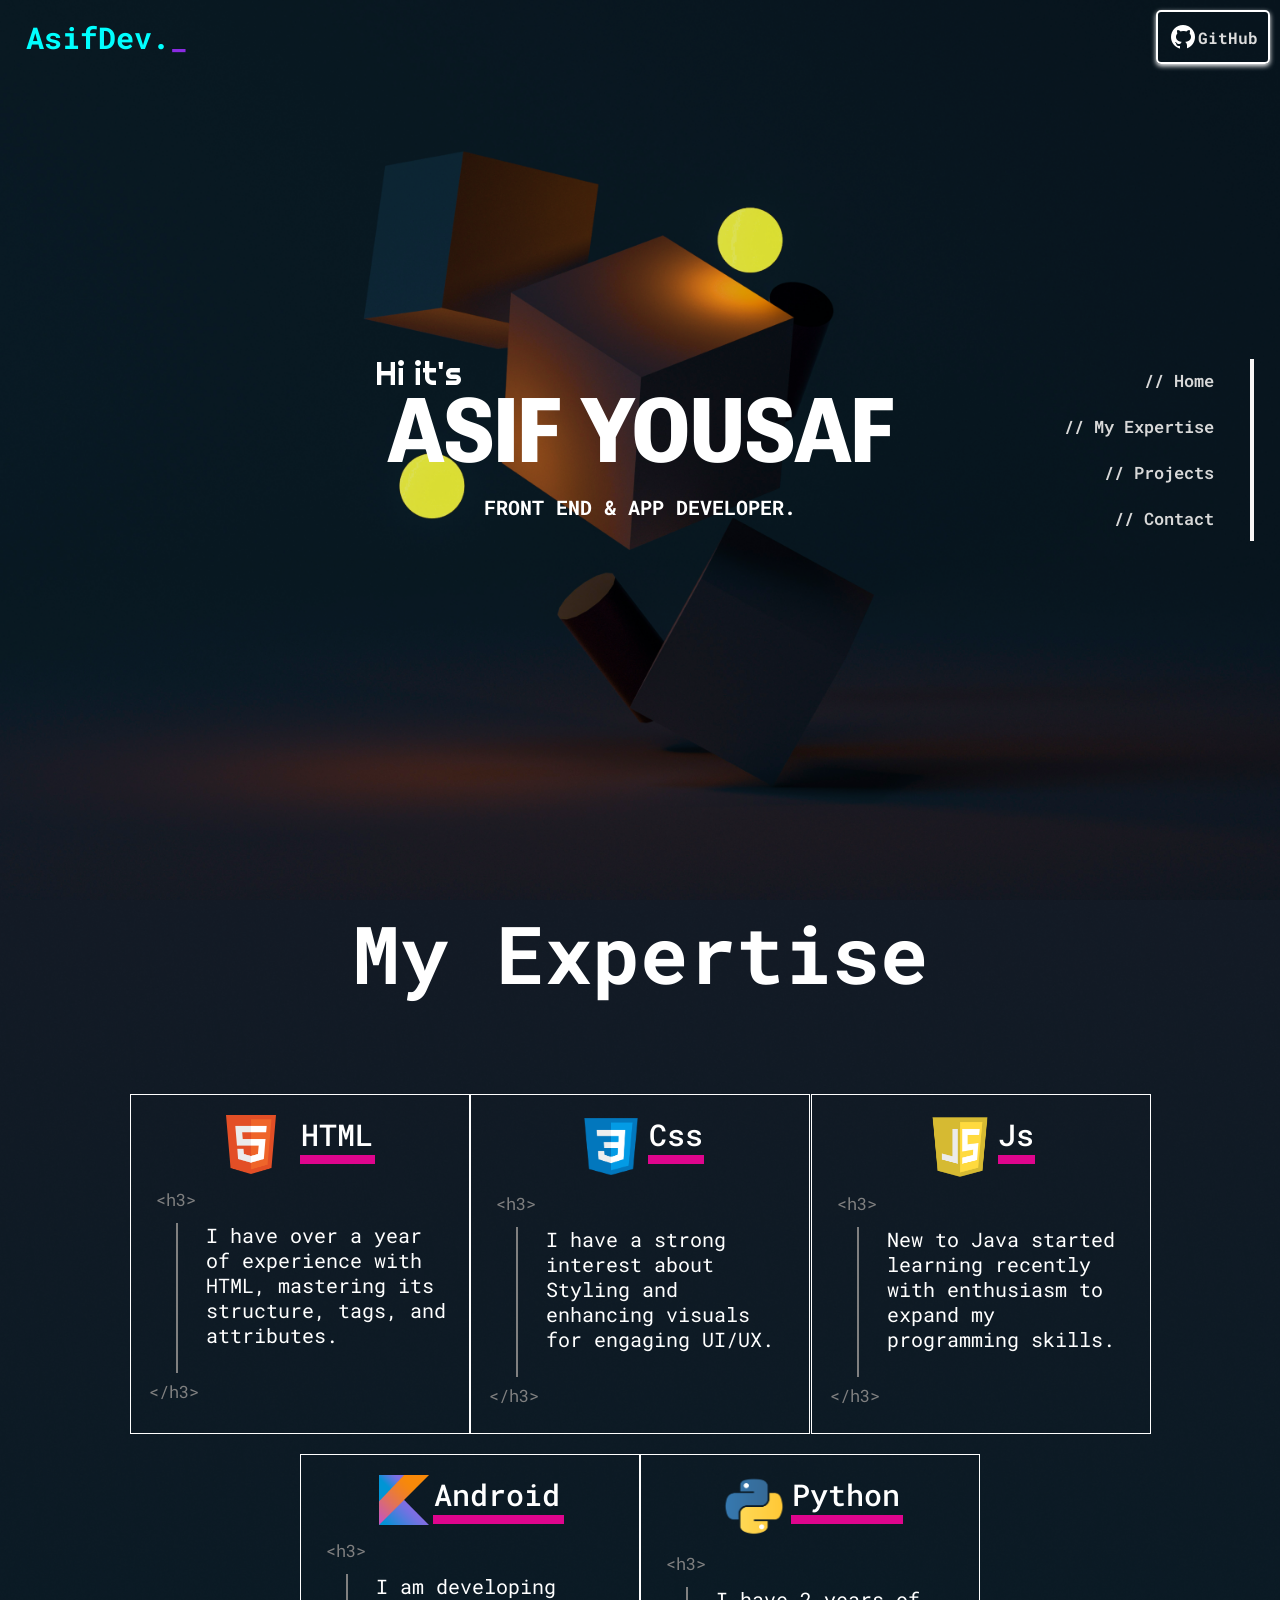
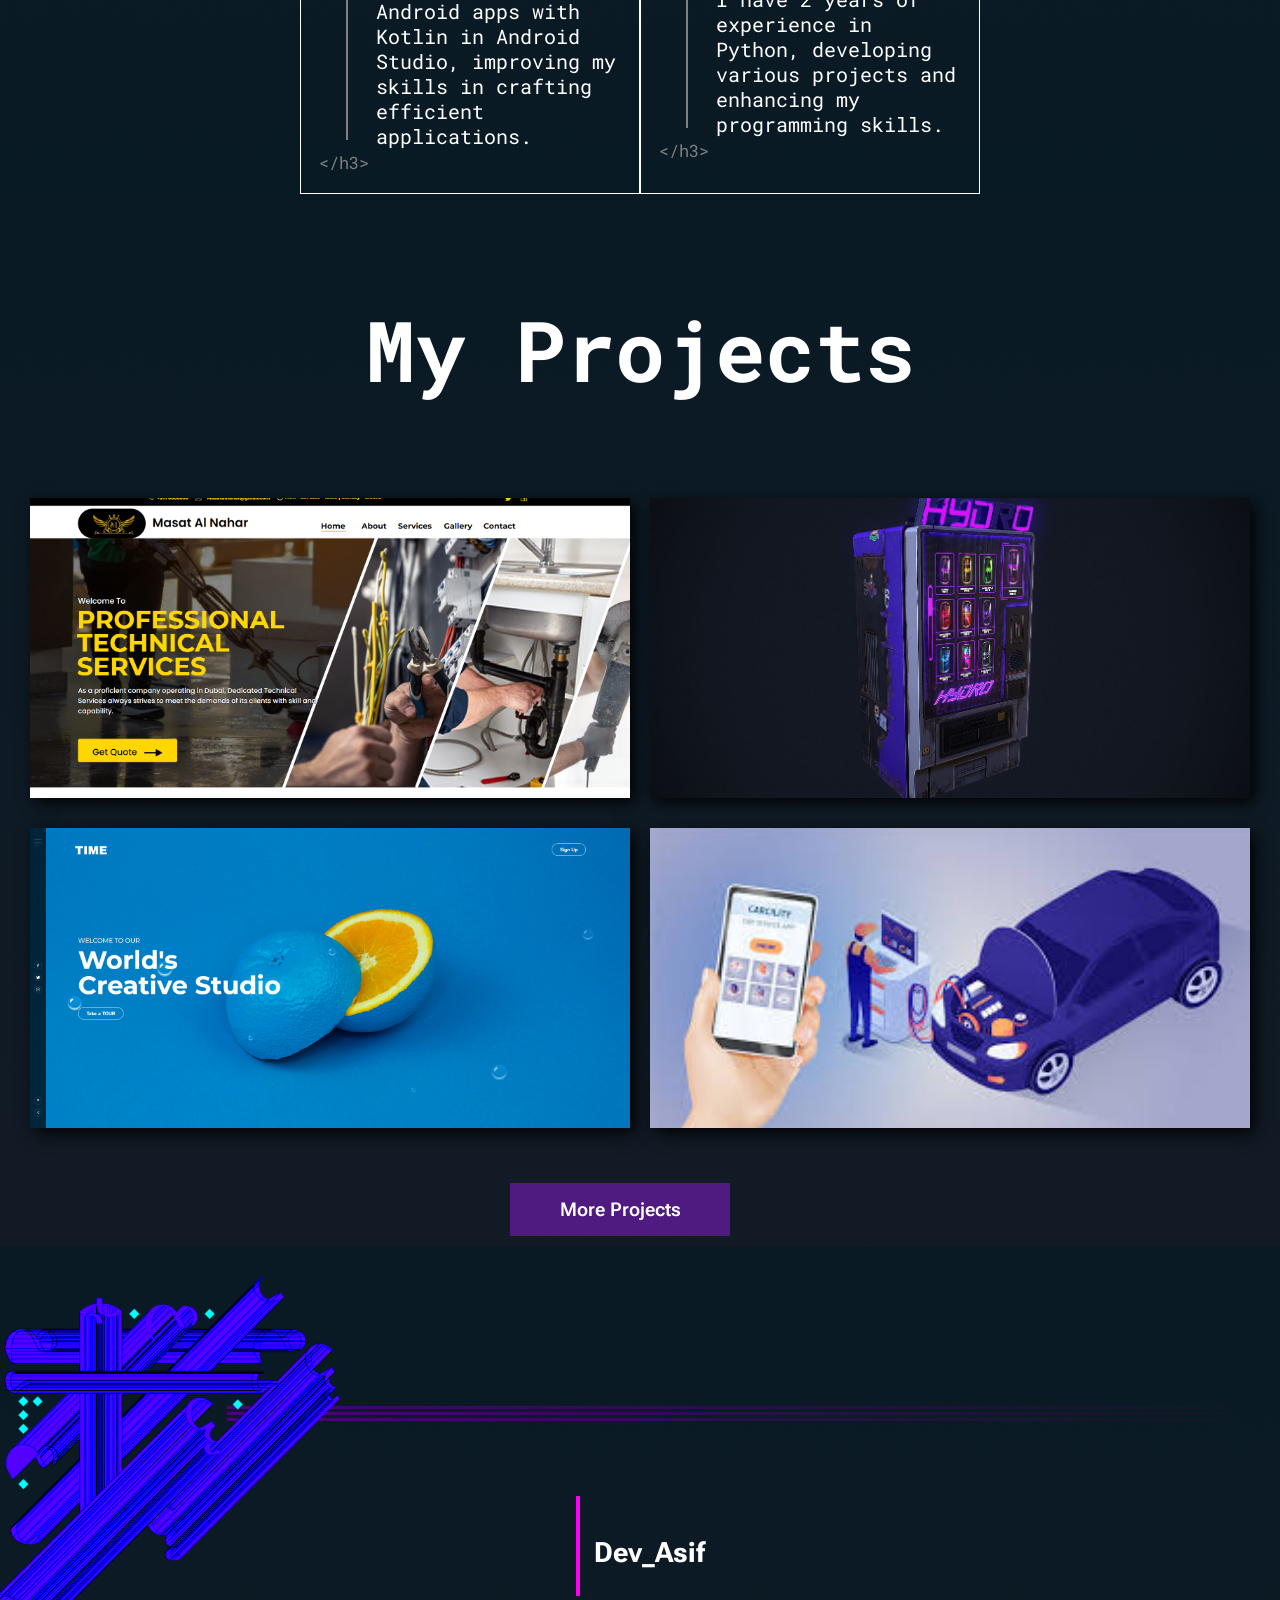
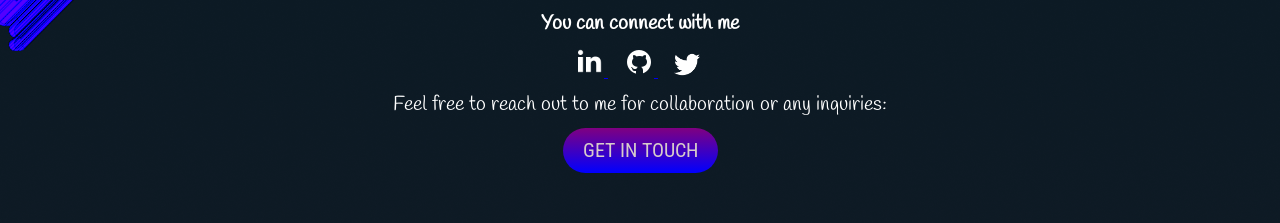
==== commit 98b701d1: "Commit" ====
--- a/index.html
+++ b/index.html
@@ -155,47 +155,47 @@
         <div class="containerS3">
             <div class="card">
                 <div class="box">
-                    <img src="masatalnahar.png" alt="">
+                    <img src="Images/masatalnahar.png" alt="">
                     <div class="overlay">
                         <h3>Masat Al nahar</h3>
                         <p>Web Development</p>
-                        <a href="#">Show Project</a>
-                    </div>
-                </div>
-            </div>
-
-
-            <div class="card">
-                <div class="box">
-                    <img src="project1-background.png" alt="">
+                        <a href="https://www.figma.com/design/EbVP0zAOfFQh47ipLr8vGj/Untitled?node-id=0-1&t=mW5R9So3ZYa2oFnX-1">Show Project</a>
+                    </div>
+                </div>
+            </div>
+
+
+            <div class="card">
+                <div class="box">
+                    <img src="Images/project1-background.png" alt="">
                     <div class="overlay">
                         <h3>Vending Machine</h3>
                         <p>Automated Vending Machine Application</p>
-                        <a href="#">Show Project</a>
-                    </div>
-                </div>
-            </div>
-
-
-            <div class="card">
-                <div class="box">
-                    <img src="web.png" alt="">
+                        <a href="https://colab.research.google.com/drive/1mQVItxmt5p4WS6DzjZE0csT3GSjUSxxV?usp=sharing">Show Project</a>
+                    </div>
+                </div>
+            </div>
+
+
+            <div class="card">
+                <div class="box">
+                    <img src="Images/web.png" alt="">
                     <div class="overlay">
                         <h3>TIME Magazine</h3>
                         <p>Web Development</p>
-                        <a href="#">Show Project</a>
-                    </div>
-                </div>
-            </div>
-
-
-            <div class="card">
-                <div class="box">
-                    <img src="web.png" alt="">
+                        <a href="https://asifyousaf.github.io/Magazine.github.io/">Show Project</a>
+                    </div>
+                </div>
+            </div>
+
+
+            <div class="card">
+                <div class="box">
+                    <img src="Images/car service.jpeg" alt="">
                     <div class="overlay">
                         <h3>Fix My Ride</h3>
                         <p>Application</p>
-                        <a href="#">Show Project</a>
+                        <a href="https://www.figma.com/design/1d641mijroI1sBszp7QlSr/High-fi---Fix-My-Ride?node-id=0-1&t=aZph7JpeEYl7Gsch-1">Show Project</a>
                     </div>
                 </div>
             </div>
